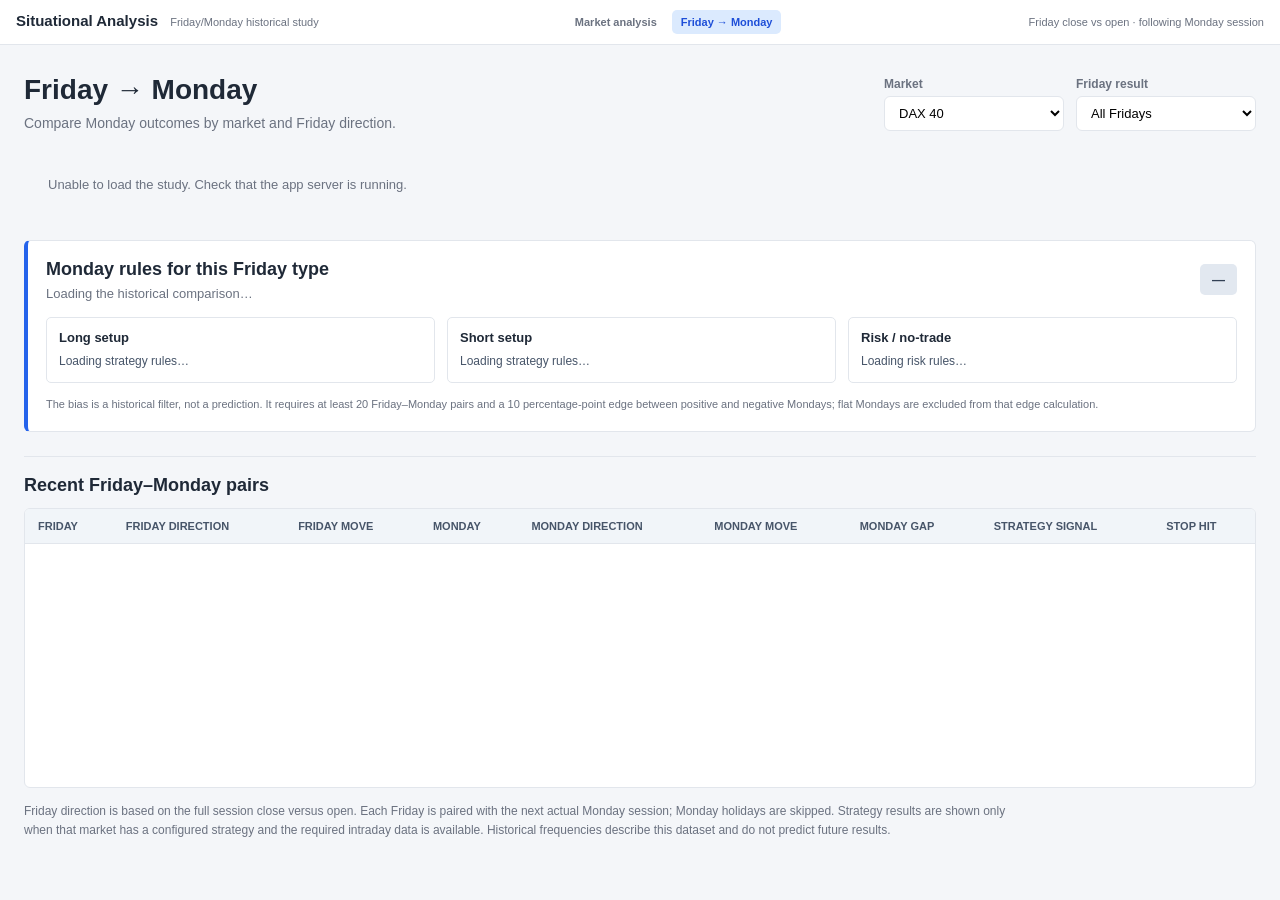
==== frontend/friday-monday.html @ 6267c748 "Add situational analysis app" ====
<!doctype html>
<html lang="en">

<head>
  <meta charset="utf-8" />
  <meta name="viewport" content="width=device-width, initial-scale=1" />
  <title>Friday to Monday Study · Situational Analysis</title>
  <link rel="stylesheet" href="style.css" />
  <link rel="stylesheet" href="friday-monday.css" />
</head>

<body class="study-page">
  <header class="topbar">
    <div class="brand">Situational Analysis <span class="brand-sub" id="studyBrandSub">Friday/Monday historical
        study</span></div>
    <nav class="top-nav" aria-label="Analysis pages">
      <a class="top-nav-link" href="/">Market analysis</a>
      <a class="top-nav-link active" href="/friday-monday.html">Friday → Monday</a>
    </nav>
    <div class="meta">Friday close vs open · following Monday session</div>
  </header>

  <main class="study-main">
    <div class="study-heading">
      <div>
        <h1>Friday → Monday</h1>
        <p id="studyDescription">Compare Monday outcomes by market and Friday direction.</p>
      </div>
      <div class="study-filters">
        <label class="study-filter">Market
          <select id="studyMarket">
            <option value="DAX40">DAX 40</option>
          </select>
        </label>
        <label class="study-filter">Friday result
          <select id="studyDirection">
            <option value="all">All Fridays</option>
            <option value="negative">Negative</option>
            <option value="positive">Positive</option>
            <option value="flat">Flat</option>
          </select>
        </label>
      </div>
    </div>

    <section id="studySummary" class="study-summary" aria-live="polite">
      <div class="study-loading">Loading Friday–Monday history…</div>
    </section>

    <section class="monday-playbook" aria-labelledby="playbookTitle">
      <div class="playbook-heading">
        <div>
          <h2 id="playbookTitle">Monday rules for this Friday type</h2>
          <p id="playbookReason">Loading the historical comparison…</p>
        </div>
        <span id="playbookBias" class="playbook-bias">—</span>
      </div>
      <div class="playbook-rules">
        <div><strong>Long setup</strong>
          <p id="longRule">Loading strategy rules…</p>
        </div>
        <div><strong>Short setup</strong>
          <p id="shortRule">Loading strategy rules…</p>
        </div>
        <div><strong>Risk / no-trade</strong>
          <p id="riskRule">Loading risk rules…</p>
        </div>
      </div>
      <p id="playbookCaveat" class="playbook-caveat">The bias is a historical filter, not a prediction. It requires at least 20
        Friday–Monday pairs and a 10 percentage-point edge between positive and negative Mondays; flat Mondays are
        excluded from that edge calculation.</p>
    </section>

    <section class="study-results">
      <div class="study-results-heading">
        <h2>Recent Friday–Monday pairs</h2>
        <span id="studyPairCount"></span>
      </div>
      <div class="study-table-wrap">
        <table class="study-table">
          <thead>
            <tr>
              <th>Friday</th>
              <th>Friday direction</th>
              <th>Friday move</th>
              <th>Monday</th>
              <th>Monday direction</th>
              <th>Monday move</th>
              <th>Monday gap</th>
              <th id="strategySignalHeading">Strategy signal</th>
              <th id="strategyStopHeading">Stop hit</th>
            </tr>
          </thead>
          <tbody id="studyRows"></tbody>
        </table>
      </div>
    </section>

    <p class="study-note">Friday direction is based on the full session close versus open. Each Friday is paired with
      the next actual Monday session; Monday holidays are skipped. Strategy results are shown only when that market has
      a configured strategy and the required intraday data is available. Historical frequencies describe this dataset
      and do not predict future results.</p>
  </main>
  <script src="friday-monday.js"></script>
</body>

</html>
---- frontend/style.css ----
:root {
  --blue: #2563eb;
  --blue-dark: #1d4ed8;
  --red: #ef4444;
  --bg: #f4f6f9;
  --panel: #ffffff;
  --border: #e2e6ec;
  --text: #1f2937;
  --text-muted: #6b7280;
  --up: #3b82f6;
  --down: #ef4444;
}

* { box-sizing: border-box; }

body {
  margin: 0;
  font-family: -apple-system, "Segoe UI", Roboto, Arial, sans-serif;
  background: var(--bg);
  color: var(--text);
  font-size: 13px;
}

.topbar {
  display: flex;
  align-items: baseline;
  justify-content: space-between;
  padding: 10px 16px;
  background: var(--panel);
  border-bottom: 1px solid var(--border);
}
.brand { font-weight: 600; font-size: 15px; }
.brand-sub { font-weight: 400; font-size: 11px; color: var(--text-muted); margin-left: 8px; }
.meta { font-size: 11px; color: var(--text-muted); }
.top-nav { display: flex; align-items: center; gap: 6px; }
.top-nav-link {
  padding: 6px 9px;
  border-radius: 5px;
  color: var(--text-muted);
  text-decoration: none;
  font-size: 11px;
  font-weight: 600;
}
.top-nav-link:hover { background: #f1f3f6; color: var(--text); }
.top-nav-link.active { background: #dbeafe; color: #1d4ed8; }

.layout {
  display: grid;
  grid-template-columns: 230px 1fr 300px 260px;
  height: calc(100vh - 41px);
}
.layout > * { min-height: 0; }

@media (max-width: 1100px) {
  .layout {
    grid-template-columns: 190px minmax(260px, 1fr) 220px 190px;
  }
}

.sidebar {
  background: var(--panel);
  border-right: 1px solid var(--border);
  padding: 12px;
  overflow-y: auto;
}
.field { margin-bottom: 16px; }
.field label {
  display: block;
  font-size: 10.5px;
  font-weight: 700;
  color: var(--text-muted);
  letter-spacing: 0.03em;
  margin-bottom: 6px;
}
.field label .hint { font-weight: 400; text-transform: none; color: #9ca3af; }
select, input[type="date"] {
  width: 100%;
  padding: 6px 8px;
  border: 1px solid var(--border);
  border-radius: 6px;
  font-size: 12.5px;
  background: white;
  margin-bottom: 6px;
}
.btn-row { display: flex; gap: 6px; }
.btn-row.wrap { flex-wrap: wrap; }
.btn-row button {
  flex: 1;
  padding: 7px 6px;
  border: 1px solid var(--border);
  border-radius: 6px;
  background: white;
  cursor: pointer;
  font-size: 11.5px;
  color: var(--text);
  white-space: nowrap;
}
.btn-row button:hover { border-color: var(--blue); }
.btn-row button.active {
  background: var(--blue);
  border-color: var(--blue);
  color: white;
}
.btn-primary.full, .btn-secondary.full {
  width: 100%;
  padding: 9px;
  border-radius: 6px;
  border: none;
  cursor: pointer;
  font-weight: 600;
  font-size: 12.5px;
}
.btn-primary.full { background: var(--blue); color: white; }
.btn-primary.full:hover { background: var(--blue-dark); }
.btn-secondary.full { background: #f1f3f6; color: var(--text); border: 1px solid var(--border); margin-top: 8px; }
.date-notice {
  margin-top: 6px;
  padding: 6px 8px;
  border-radius: 6px;
  background: #fef3c7;
  color: #92400e;
  font-size: 11px;
  line-height: 1.4;
}
.saved-setups {
  margin: 12px 0 8px;
  display: flex;
  flex-direction: column;
  gap: 6px;
}
.saved-setup-item {
  display: flex;
  justify-content: space-between;
  align-items: center;
  padding: 6px 8px;
  border: 1px solid var(--border);
  border-radius: 6px;
  background: #f8fafc;
  font-size: 11px;
  gap: 8px;
}
.saved-setup-item > div {
  display: flex;
  align-items: center;
  gap: 6px;
}
.saved-setup-item button {
  border: none;
  background: transparent;
  color: var(--blue);
  cursor: pointer;
  font-weight: 600;
}
.saved-setup-item button.danger {
  color: #b91c1c;
}
.save-setup-wrap { margin-top: 8px; }

.chart-area {
  display: flex;
  flex-direction: column;
  padding: 12px;
  border-right: 1px solid var(--border);
  min-width: 0;
}
.chart-header { display: flex; align-items: center; justify-content: space-between; margin-bottom: 8px; flex-wrap: wrap; gap: 8px; }
.chart-title { font-weight: 600; font-size: 14px; }
.tf-row { display: flex; gap: 4px; }
.tf-row button {
  padding: 4px 10px;
  border: 1px solid var(--border);
  border-radius: 5px;
  background: white;
  color: var(--text);
  font-size: 11.5px;
  cursor: pointer;
}
.tf-row button:hover:not(:disabled) { border-color: var(--blue); }
.tf-row button.active { background: var(--blue); border-color: var(--blue); color: white; }
.tf-row button:disabled { opacity: 0.35; cursor: not-allowed; }
.chart-zoom { display: flex; gap: 4px; }
.chart-zoom button {
  width: 26px;
  height: 25px;
  padding: 0;
  border: 1px solid var(--border);
  border-radius: 5px;
  background: white;
  color: var(--text);
  font-size: 17px;
  line-height: 1;
  cursor: pointer;
}
.chart-zoom button:hover { border-color: var(--blue); color: var(--blue-dark); }
.badges { display: flex; gap: 6px; flex-wrap: wrap; }
.badge {
  padding: 3px 8px;
  border-radius: 5px;
  font-size: 11px;
  font-weight: 600;
  background: #eef2ff;
  color: var(--blue-dark);
}
.badge.up { background: #dbeafe; color: #1d4ed8; }
.badge.down { background: #fee2e2; color: #b91c1c; }
.badge.flat { background: #f3f4f6; color: #4b5563; }
.badge.muted { background: #f3f4f6; color: var(--text-muted); }
.badge.event { background: #ede9fe; color: #6d28d9; }
.main-chart { flex: 1; min-height: 0; position: relative; isolation: isolate; }
.day-separators {
  position: absolute;
  inset: 0;
  pointer-events: none;
  z-index: 100;
}
.day-separator {
  position: absolute;
  top: 0;
  bottom: 0;
  width: 2px;
  background: #2563eb;
  opacity: 0.8;
}

.matches {
  border-right: 1px solid var(--border);
  display: flex;
  flex-direction: column;
  background: var(--panel);
  min-width: 0;
}
.matches-header {
  padding: 10px 12px;
  border-bottom: 1px solid var(--border);
  font-weight: 600;
  font-size: 12px;
  color: var(--text-muted);
  display: flex;
  align-items: center;
  justify-content: space-between;
  gap: 8px;
}
.matches-header button {
  border: 1px solid var(--border);
  border-radius: 5px;
  padding: 4px 7px;
  background: white;
  color: var(--text);
  font-size: 11px;
  cursor: pointer;
}
.matches-header button:hover { border-color: var(--blue); color: var(--blue-dark); }
.matches-header button[hidden] { display: none; }
.matches-grid {
  flex: 1;
  min-height: 0;
  overflow-y: auto;
  padding: 8px;
  display: flex;
  flex-direction: column;
  gap: 6px;
  scrollbar-width: thin;
  scrollbar-color: #c7cdd6 transparent;
}
.matches-grid::-webkit-scrollbar { width: 8px; }
.matches-grid::-webkit-scrollbar-track { background: transparent; }
.matches-grid::-webkit-scrollbar-thumb { background: #c7cdd6; border-radius: 4px; }
.matches-grid::-webkit-scrollbar-thumb:hover { background: #9aa3b0; }
.match-card {
  border: 1px solid var(--border);
  border-radius: 6px;
  overflow: hidden;
  cursor: pointer;
  background: white;
  flex-shrink: 0;
}
.match-card:hover { border-color: var(--blue); }
.match-card.selected { border-color: var(--blue); box-shadow: 0 0 0 2px rgba(37,99,235,0.25); }
.match-card.reference .match-card-header { background: var(--blue); }
.match-card-header {
  background: #374151;
  color: white;
  font-size: 10px;
  padding: 3px 6px;
  display: flex;
  justify-content: space-between;
  align-items: center;
  gap: 8px;
}
.match-card-header .gap-pill { font-weight: 700; }
.match-score {
  background: rgba(255,255,255,0.14);
  border-radius: 999px;
  padding: 2px 6px;
  font-size: 9.5px;
  font-weight: 700;
}
.match-card-tags {
  padding: 3px 6px;
  display: flex;
  gap: 3px;
  flex-wrap: wrap;
}
.tag {
  font-size: 8.5px;
  padding: 1px 5px;
  border-radius: 4px;
  background: #f3f4f6;
  color: #4b5563;
}
.match-card-chart { height: 56px; }
.match-card-footer {
  padding: 2px 6px 4px;
  font-size: 9.5px;
  color: var(--text-muted);
  display: flex;
  justify-content: space-between;
}

.detail { padding: 12px; overflow-y: auto; background: var(--panel); }
.detail-empty { color: var(--text-muted); font-size: 12px; margin-top: 20px; text-align: center; }
.detail-date { font-weight: 700; font-size: 14px; margin-bottom: 2px; }
.detail-dow { color: var(--text-muted); font-size: 11.5px; margin-bottom: 14px; }
.detail-section { margin-bottom: 16px; }
.detail-section h4 {
  font-size: 10.5px;
  color: var(--text-muted);
  letter-spacing: 0.03em;
  margin: 0 0 8px;
}
.detail-row {
  display: flex;
  justify-content: space-between;
  padding: 4px 0;
  border-bottom: 1px dashed var(--border);
  font-size: 12px;
}
.detail-row .v { font-weight: 600; }
.detail-row .v.up { color: var(--up); }
.detail-row .v.down { color: var(--down); }
---- frontend/friday-monday.css ----
.study-page { min-height: 100vh; }
.study-main {
  width: min(1480px, calc(100% - 48px));
  margin: 28px auto 56px;
}
.study-heading {
  display: flex;
  align-items: end;
  justify-content: space-between;
  gap: 24px;
  margin-bottom: 22px;
}
.study-heading h1 { margin: 0; font-size: 28px; line-height: 1.2; }
.study-heading p { margin: 8px 0 0; color: var(--text-muted); font-size: 14px; }
.study-filters { display: flex; gap: 12px; align-items: end; }
.study-filter { display: grid; gap: 5px; min-width: 180px; color: var(--text-muted); font-weight: 600; font-size: 12px; }
.study-filter select { margin: 0; padding: 8px 10px; font-size: 13px; }
.study-summary {
  display: grid;
  grid-template-columns: repeat(4, minmax(0, 1fr));
  gap: 12px;
  margin-bottom: 24px;
}
.study-stat {
  min-height: 112px;
  padding: 16px;
  border: 1px solid var(--border);
  border-top: 3px solid var(--blue);
  border-radius: 6px;
  background: var(--panel);
}
.study-stat-label { display: block; color: var(--text-muted); font-size: 12px; font-weight: 600; }
.study-stat strong { display: block; margin-top: 12px; font-size: 25px; line-height: 1.15; }
.study-stat small { display: block; margin-top: 6px; color: var(--text-muted); font-size: 11px; }
.monday-playbook {
  margin: 0 0 24px;
  padding: 18px;
  border: 1px solid var(--border);
  border-left: 4px solid var(--blue);
  border-radius: 6px;
  background: var(--panel);
}
.playbook-heading { display: flex; align-items: center; justify-content: space-between; gap: 18px; }
.playbook-heading h2 { margin: 0; font-size: 18px; }
.playbook-heading p { margin: 6px 0 0; color: var(--text-muted); font-size: 13px; }
.playbook-bias { flex: 0 0 auto; padding: 8px 12px; border-radius: 5px; background: #e2e8f0; color: #334155; font-size: 13px; font-weight: 700; }
.playbook-bias.bias-long { background: #dcfce7; color: #166534; }
.playbook-bias.bias-short { background: #fee2e2; color: #991b1b; }
.playbook-rules { display: grid; grid-template-columns: repeat(3, minmax(0, 1fr)); gap: 12px; margin-top: 16px; }
.playbook-rules > div { padding: 12px; border: 1px solid var(--border); border-radius: 5px; }
.playbook-rules strong { font-size: 13px; }
.playbook-rules p { margin: 7px 0 0; color: #475569; font-size: 12px; line-height: 1.55; }
.playbook-caveat { margin: 13px 0 0; color: var(--text-muted); font-size: 11px; line-height: 1.5; }
.study-results { border-top: 1px solid var(--border); padding-top: 18px; }
.study-results-heading { display: flex; align-items: baseline; justify-content: space-between; gap: 12px; margin-bottom: 12px; }
.study-results-heading h2 { margin: 0; font-size: 18px; }
.study-results-heading span { color: var(--text-muted); font-size: 12px; }
.study-table-wrap { max-height: calc(100vh - 330px); min-height: 280px; overflow: auto; border: 1px solid var(--border); border-radius: 6px; background: var(--panel); }
.study-table { width: 100%; border-collapse: collapse; font-size: 13px; white-space: nowrap; }
.study-table th, .study-table td { padding: 11px 13px; border-bottom: 1px solid var(--border); text-align: left; }
.study-table th { position: sticky; top: 0; z-index: 1; background: #f1f5f9; color: #475569; font-size: 11px; text-transform: uppercase; }
.study-table tbody tr:hover { background: #f8fafc; }
.direction-positive { color: #15803d; font-weight: 600; }
.direction-negative { color: #b91c1c; font-weight: 600; }
.direction-flat { color: var(--text-muted); }
.study-empty { padding: 28px !important; color: var(--text-muted); text-align: center !important; }
.study-loading { grid-column: 1 / -1; padding: 24px; color: var(--text-muted); }
.study-note { max-width: 1000px; margin: 14px 0; color: var(--text-muted); font-size: 12px; line-height: 1.6; }

@media (max-width: 900px) {
  .study-main { width: min(100% - 28px, 1480px); margin-top: 20px; }
  .study-summary { grid-template-columns: repeat(2, minmax(0, 1fr)); }
  .playbook-rules { grid-template-columns: 1fr; }
  .study-table-wrap { max-height: 65vh; }
  .topbar .meta { display: none; }
}
@media (max-width: 560px) {
  .topbar { align-items: center; flex-wrap: wrap; gap: 8px; }
  .top-nav { order: 3; width: 100%; }
  .study-heading { align-items: stretch; flex-direction: column; gap: 14px; }
  .study-heading h1 { font-size: 24px; }
  .study-filters { display: grid; grid-template-columns: 1fr 1fr; }
  .study-filter { min-width: 0; }
  .study-summary { gap: 8px; }
  .study-stat { min-height: 96px; padding: 11px; }
  .study-stat strong { font-size: 21px; }
}
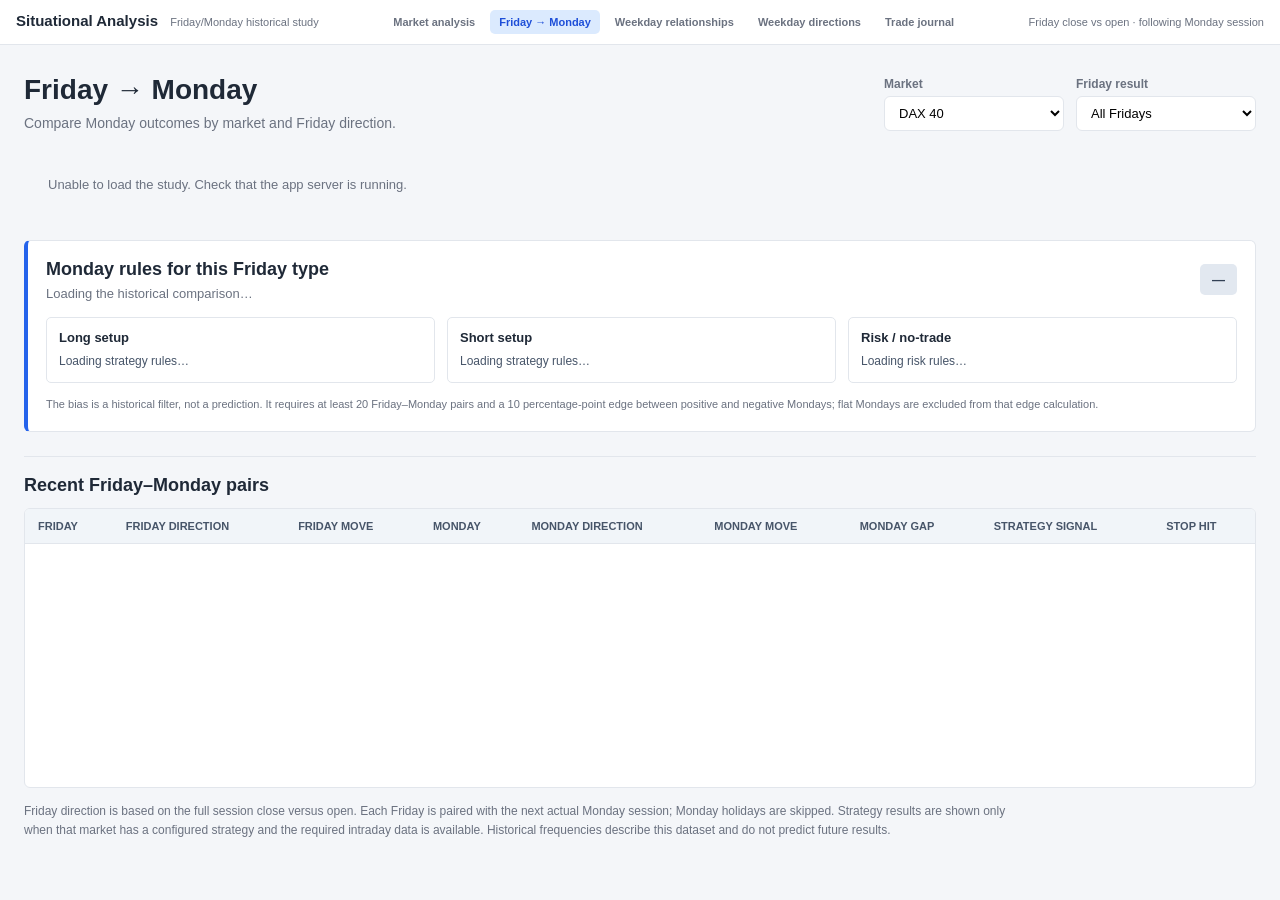
==== commit 38664528: "Add trade journal and weekday analysis views" ====
--- a/frontend/friday-monday.html
+++ b/frontend/friday-monday.html
@@ -16,6 +16,9 @@
     <nav class="top-nav" aria-label="Analysis pages">
       <a class="top-nav-link" href="/">Market analysis</a>
       <a class="top-nav-link active" href="/friday-monday.html">Friday → Monday</a>
+      <a class="top-nav-link" href="/weekday-following.html">Weekday relationships</a>
+      <a class="top-nav-link" href="/weekday-directions.html">Weekday directions</a>
+      <a class="top-nav-link" href="/trade-journal.html">Trade journal</a>
     </nav>
     <div class="meta">Friday close vs open · following Monday session</div>
   </header>
--- a/frontend/friday-monday.css
+++ b/frontend/friday-monday.css
@@ -57,6 +57,16 @@
 .study-results-heading span { color: var(--text-muted); font-size: 12px; }
 .study-table-wrap { max-height: calc(100vh - 330px); min-height: 280px; overflow: auto; border: 1px solid var(--border); border-radius: 6px; background: var(--panel); }
 .study-table { width: 100%; border-collapse: collapse; font-size: 13px; white-space: nowrap; }
+.weekday-study .study-table { min-width: 1050px; }
+.weekday-study .study-table-wrap { scrollbar-width: thin; }
+.weekday-direction-table { min-width: 960px !important; }
+.weekday-direction-table td.weekday-direction-cell { min-width: 135px; white-space: normal; }
+.weekday-direction-cell strong, .weekday-direction-cell span, .weekday-direction-cell small { display: block; }
+.weekday-direction-cell strong { font-size: 12px; }
+.weekday-direction-cell span { margin-top: 3px; }
+.weekday-direction-cell small { margin-top: 4px; color: var(--text-muted); font-size: 10px; font-weight: 400; }
+.weekday-direction-empty { color: var(--text-muted); text-align: center !important; }
+.weekday-directions-page .study-summary { grid-template-columns: repeat(5, minmax(0, 1fr)); }
 .study-table th, .study-table td { padding: 11px 13px; border-bottom: 1px solid var(--border); text-align: left; }
 .study-table th { position: sticky; top: 0; z-index: 1; background: #f1f5f9; color: #475569; font-size: 11px; text-transform: uppercase; }
 .study-table tbody tr:hover { background: #f8fafc; }
@@ -70,6 +80,7 @@
 @media (max-width: 900px) {
   .study-main { width: min(100% - 28px, 1480px); margin-top: 20px; }
   .study-summary { grid-template-columns: repeat(2, minmax(0, 1fr)); }
+  .weekday-directions-page .study-summary { grid-template-columns: repeat(2, minmax(0, 1fr)); }
   .playbook-rules { grid-template-columns: 1fr; }
   .study-table-wrap { max-height: 65vh; }
   .topbar .meta { display: none; }
